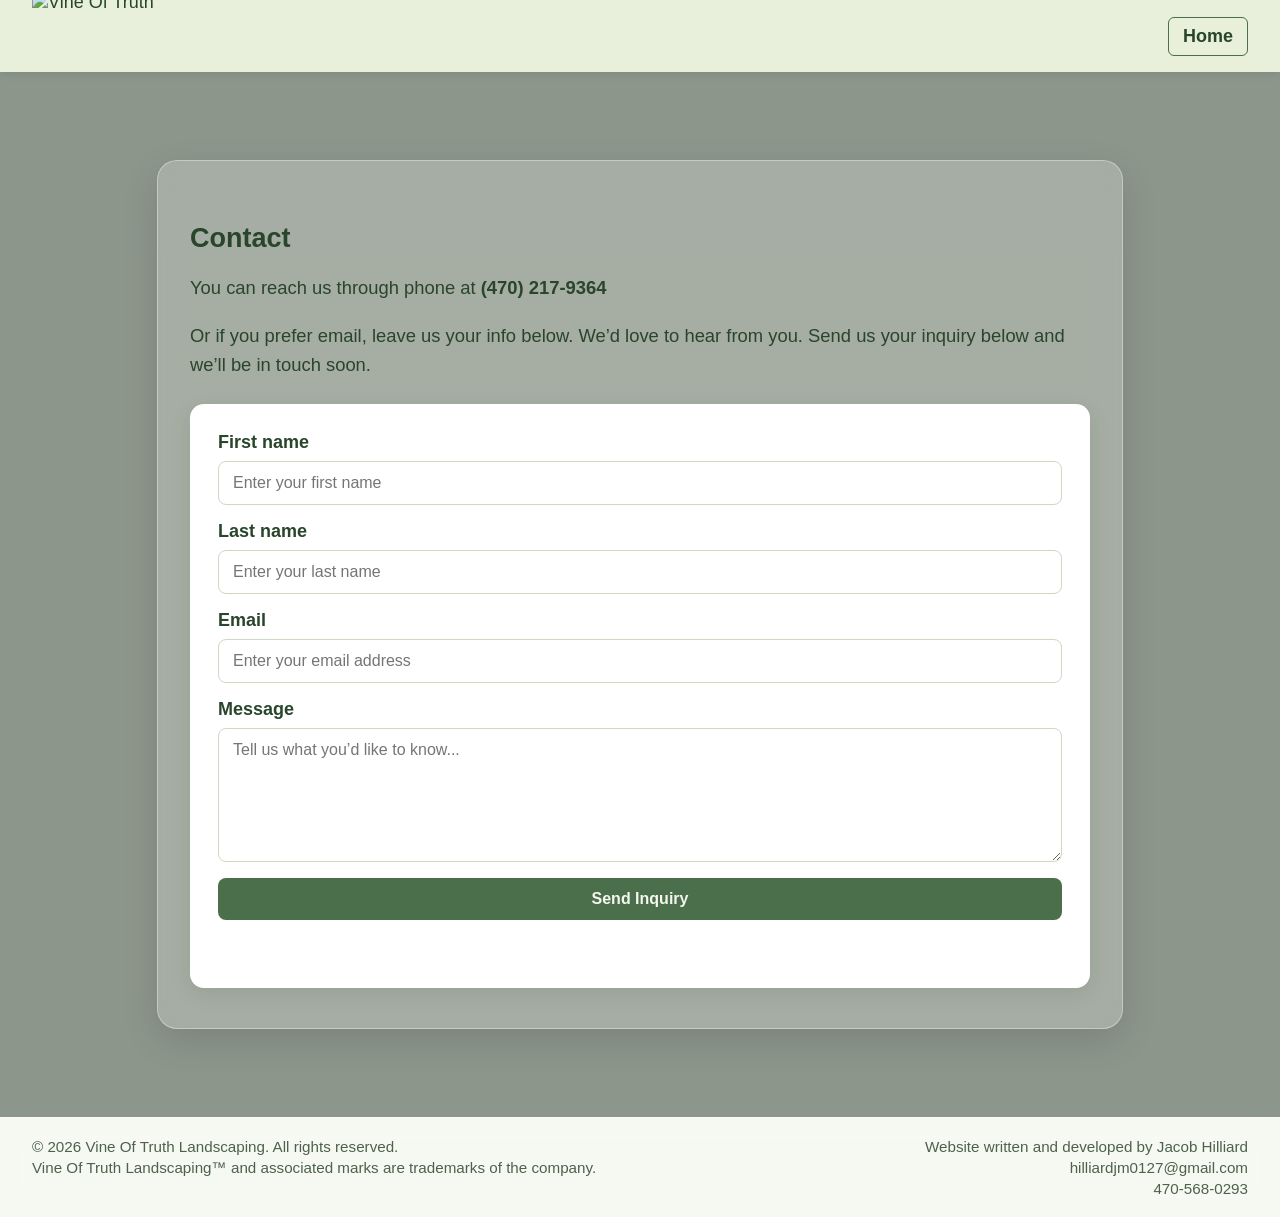
==== contact.html @ 6d4e5f10 "Add files via upload" ====
<!DOCTYPE html>
<html lang="en">
    <head>
        <title>Contact - Vine Of Truth</title>
        <meta charset="UTF-8">
        <meta name="viewport" content="width=device-width, initial-scale=1">
        <link href="style.css" rel="stylesheet">
    </head>
    <body>
        <div class="page-transition-overlay" aria-hidden="true">
            <img src="Logo.jpg" alt="Vine Of Truth logo" class="transition-logo" />
        </div>

        <header class="top-header">
            <div class="logo">
                <img src="Logo.jpg" alt="Vine Of Truth" />
            </div>
            <a href="index.html" class="header-nav-link">Home</a>
        </header>

        <main>
            <section class="contact-hero-section">
                <div class="content-section reveal contact-panel">
                    <h1>Contact</h1>
                    <p>You can reach us through phone at <b>(470) 217-9364</b></p>
                    <p>Or if you prefer email, leave us your info below. We’d love to hear from you. Send us your inquiry below and we’ll be in touch soon.</p>

                    <form id="contact-form" class="contact-form" action="https://formsubmit.co/vineoftruthlandscaping@gmail.com" method="POST">
                        <input type="hidden" name="_subject" value="New inquiry from Vine of Truth website">
                        <input type="hidden" name="_captcha" value="false">

                    <div class="form-row">
                        <label for="first-name">First name</label>
                        <input type="text" id="first-name" name="firstName" placeholder="Enter your first name" required>
                    </div>

                    <div class="form-row">
                        <label for="last-name">Last name</label>
                        <input type="text" id="last-name" name="lastName" placeholder="Enter your last name" required>
                    </div>

                    <div class="form-row">
                        <label for="email">Email</label>
                        <input type="email" id="email" name="email" placeholder="Enter your email address" required>
                    </div>

                    <div class="form-row">
                        <label for="message">Message</label>
                        <textarea id="message" name="message" rows="6" placeholder="Tell us what you’d like to know..." required></textarea>
                    </div>

                    <button type="submit" class="submit-btn">Send Inquiry</button>
                    <p id="form-status" class="form-status" role="status" aria-live="polite"></p>
                </form>
            </div>
        </section>
    </main>

        <footer class="bottom-bar">
            <div class="footer-left">
                <p>© 2026 Vine Of Truth Landscaping. All rights reserved.</p>
                <p>Vine Of Truth Landscaping™ and associated marks are trademarks of the company.</p>
            </div>
            <div class="footer-right">
                <p>Website written and developed by Jacob Hilliard</p>
                <p>hilliardjm0127@gmail.com</p>
                <p>470-568-0293</p>
            </div>
        </footer>

        <script src="script.js"></script>
    </body>
</html>
---- style.css ----
body {
    margin: 0;
    font-family: Arial, sans-serif;
    background-color: #f4f7ef;
    color: #29452c;
    font-size: 18px;
}

.top-header {
    display: flex;
    justify-content: space-between;
    align-items: center;
    padding: 8px 32px;
    height: 72px;
    background-color: #e8f0dc;
    color: #29452c;
    box-shadow: 0 2px 8px rgba(41, 69, 44, 0.12);
    position: relative;
    box-sizing: border-box;
}

.logo {
    padding: 12px 0px 0px;
    display: flex;
    align-items: center;
}

.logo img {
    height: 100px;
    width: auto;
    display: block;
    max-height: 100%;
}

.nav-links {
    display: flex;
    gap: 20px;
    position: absolute;
    left: 50%;
    transform: translateX(-50%);
}

.nav-links a {
    color: #2f2f2f;
    text-decoration: none;
    font-weight: 600;
    padding: 8px 12px;
    border-radius: 6px;
    transition: background-color 0.2s ease;
}

.nav-links a:hover {
    background-color: rgba(0, 0, 0, 0.08);
}

.header-nav-link {
    color: #29452c;
    text-decoration: none;
    font-weight: 600;
    padding: 8px 14px;
    border: 1px solid #4b6f4a;
    border-radius: 6px;
    transition: background-color 0.2s ease, color 0.2s ease;
    margin-left: auto;
}

.header-nav-link:hover {
    background-color: #4b6f4a;
    color: #f4f7ef;
}

.hero-section {
    min-height: 560px;
    padding: 64px 32px;
    display: flex;
    align-items: center;
    justify-content: center;
    position: relative;
    overflow: hidden;
    background-image: url("shovelingintrailer.jpg");
    background-position: center;
    background-size: cover;
    background-repeat: no-repeat;
    background-attachment: fixed;
}

.hero-section::before {
    content: "";
    position: absolute;
    inset: 0;
    background: linear-gradient(90deg, rgba(15, 31, 16, 0.72) 0%, rgba(15, 31, 16, 0.3) 100%);
    pointer-events: none;
}

.contact-hero-section {
    min-height: calc(100vh - 144px);
    padding: 64px 32px;
    display: flex;
    align-items: center;
    justify-content: center;
    position: relative;
    overflow: hidden;
    background-image: url("shovelingintrailer.jpg");
    background-position: center;
    background-size: cover;
    background-repeat: no-repeat;
    background-attachment: fixed;
}

.contact-hero-section::before {
    content: "";
    position: absolute;
    inset: 0;
    background: rgba(15, 31, 16, 0.45);
    pointer-events: none;
}

.hero-overlay {
    margin: 0 auto;
    position: relative;
    z-index: 1;
    transform: translateY(0);
    transition: transform 0.25s ease-out;
    will-change: transform;
}

.hero-overlay {
    max-width: 470px;
    padding: 28px;
    border-radius: 20px;
    background: rgba(255, 255, 255, 0.2);
    border: 1px solid rgba(255, 255, 255, 0.35);
    box-shadow: 0 12px 36px rgba(0, 0, 0, 0.18);
    backdrop-filter: blur(14px);
    -webkit-backdrop-filter: blur(14px);
    color: #ffffff;
    display: flex;
    flex-direction: column;
    align-items: center;
    text-align: center;
}

.hero-overlay h1 {
    margin: 0 0 10px;
    font-size: 2.2rem;
    line-height: 1.2;
    text-shadow: 0 2px 10px rgba(0, 0, 0, 0.25);
}

.hero-overlay p {
    margin: 0;
    font-size: 1.05rem;
    line-height: 1.6;
    text-shadow: 0 2px 8px rgba(0, 0, 0, 0.2);
}

.quote-button {
    display: inline-block;
    margin-top: 18px;
    padding: 12px 20px;
    border-radius: 999px;
    background: rgba(17, 148, 24, 0.24);
    color: #ffffff;
    text-decoration: none;
    font-weight: 700;
    border: 1px solid rgba(255, 255, 255, 0.35);
    box-shadow: 0 8px 20px rgba(0, 0, 0, 0.16);
    transition: transform 0.2s ease, background-color 0.2s ease;
}

.quote-button:hover {
    background: rgba(255, 255, 255, 0.34);
    transform: translateY(-2px);
}

.page-transition-overlay {
    position: fixed;
    inset: 0;
    z-index: 9999;
    pointer-events: none;
    background: #f4f7ef;
    opacity: 0;
    visibility: hidden;
    clip-path: circle(0% at 50% 50%);
    display: flex;
    align-items: center;
    justify-content: center;
    will-change: clip-path, opacity;
}

.transition-logo {
    width: min(220px, 40vw);
    max-width: 220px;
    height: auto;
    opacity: 0;
    transform: scale(0.8);
    transition: opacity 0.2s ease, transform 0.2s ease;
    filter: drop-shadow(0 8px 24px rgba(0, 0, 0, 0.18));
}

.page-transition-overlay.is-active {
    opacity: 1;
    visibility: visible;
}

.page-transition-overlay.is-active .transition-logo {
    opacity: 1;
    transform: scale(1);
}

.page-transition-overlay.is-expanding {
    animation: transition-expand 0.7s ease forwards;
}

.page-transition-overlay.is-collapsing {
    animation: transition-collapse 0.75s ease forwards;
}

@keyframes transition-expand {
    from {
        clip-path: circle(0% at var(--x, 50%) var(--y, 50%));
    }
    to {
        clip-path: circle(150vmax at var(--x, 50%) var(--y, 50%));
    }
}

@keyframes transition-collapse {
    0% {
        clip-path: circle(150vmax at var(--x, 50%) var(--y, 50%));
    }
    100% {
        clip-path: circle(0% at var(--x, 50%) var(--y, 50%));
    }
}

.content-section {
    padding: 40px 32px;
    max-width: 900px;
    margin: 24px auto;
    border-radius: 20px;
    background: rgba(255, 255, 255, 0.22);
    border: 1px solid rgba(255, 255, 255, 0.35);
    box-shadow: 0 12px 36px rgba(0, 0, 0, 0.12);
    backdrop-filter: blur(14px);
    -webkit-backdrop-filter: blur(14px);
    opacity: 0;
    transform: translateY(40px);
    transition: opacity 0.6s ease, transform 0.6s ease;
}

.contact-panel {
    position: relative;
    z-index: 1;
    transform: translateY(0);
    transition: transform 0.25s ease-out;
    will-change: transform;
}

.content-section.reveal-visible {
    opacity: 1;
    transform: translateY(0);
}

.content-section h1,
.content-section h2 {
    margin-bottom: 10px;
}

.content-section p {
    font-size: 1.15rem;
    line-height: 1.6;
}

.contact-form {
    background-color: #ffffff;
    padding: 28px;
    border-radius: 14px;
    box-shadow: 0 6px 20px rgba(41, 69, 44, 0.1);
    display: grid;
    gap: 16px;
    margin-top: 24px;
}

.form-row {
    display: flex;
    flex-direction: column;
    gap: 8px;
}

.form-row label {
    font-weight: 600;
    color: #29452c;
}

.form-row input,
.form-row textarea {
    padding: 12px 14px;
    border: 1px solid #cdd9c2;
    border-radius: 8px;
    font-size: 1rem;
    font-family: inherit;
    color: #29452c;
}

.form-row input:focus,
.form-row textarea:focus {
    outline: none;
    border-color: #4b6f4a;
    box-shadow: 0 0 0 3px rgba(75, 111, 74, 0.15);
}

.submit-btn {
    background-color: #4b6f4a;
    color: #f4f7ef;
    border: none;
    border-radius: 8px;
    padding: 12px 16px;
    font-size: 1rem;
    font-weight: 600;
    cursor: pointer;
    transition: background-color 0.2s ease;
}

.submit-btn:hover {
    background-color: #3b573a;
}

.form-status {
    min-height: 24px;
    margin: 0;
    color: #4b6f4a;
    font-weight: 600;
}

.reviews-section {
    display: flex;
    flex-direction: column;
    gap: 20px;
}

.reviews-grid {
    display: grid;
    grid-template-columns: repeat(auto-fit, minmax(220px, 1fr));
    gap: 16px;
}

.review-card {
    padding: 20px;
    border-radius: 16px;
    background: rgba(255, 255, 255, 0.25);
    border: 1px solid rgba(255, 255, 255, 0.35);
    box-shadow: 0 8px 20px rgba(0, 0, 0, 0.08);
}

.review-card p {
    margin: 0 0 10px;
    font-size: 1rem;
    line-height: 1.6;
}

.review-card strong {
    color: #29452c;
}

.stars {
    margin: 8px 0 10px;
    color: #f4b400;
    letter-spacing: 2px;
    font-size: 1.1rem;
}

.owner-section {
    display: flex;
    align-items: center;
    justify-content: space-between;
    gap: 24px;
}

.owner-text {
    flex: 1;
}

.owner-image {
    width: 280px;
    height: auto;
    border-radius: 12px;
    box-shadow: 0 4px 12px rgba(41, 69, 44, 0.15);
}

.gallery-section {
    max-width: 1100px;
}

.gallery-section h2 {
    margin-top: 0;
    text-align: center;
    font-size: 2.2rem;
    text-decoration: underline;
}

.gallery-viewer {
    position: relative;
    max-width: 820px;
    margin: 0 auto;
    outline: none;
    touch-action: pan-y;
}

.gallery-image {
    width: 100%;
    height: min(70vh, 680px);
    object-fit: contain;
    display: block;
    background: rgba(255, 255, 255, 0.2);
    border-radius: 12px;
    box-shadow: 0 4px 12px rgba(41, 69, 44, 0.15);
}

.gallery-arrow {
    position: absolute;
    top: 50%;
    z-index: 1;
    width: 44px;
    height: 44px;
    border: 1px solid rgba(255, 255, 255, 0.65);
    border-radius: 50%;
    background: rgba(41, 69, 44, 0.78);
    color: #ffffff;
    font-size: 2rem;
    line-height: 1;
    cursor: pointer;
    transform: translateY(-50%);
    transition: background-color 0.2s ease, transform 0.2s ease;
}

.gallery-arrow:hover,
.gallery-arrow:focus-visible {
    background: #29452c;
    transform: translateY(-50%) scale(1.08);
}

.gallery-arrow-previous {
    left: 14px;
}

.gallery-arrow-next {
    right: 14px;
}

.gallery-counter {
    position: absolute;
    right: 14px;
    bottom: 14px;
    padding: 5px 10px;
    border-radius: 999px;
    background: rgba(41, 69, 44, 0.78);
    color: #ffffff;
    font-size: 0.9rem;
}

.bottom-bar {
    background: rgba(255, 255, 255, 0.2);
    color: #4d614d;
    padding: 16px 32px;
    display: flex;
    justify-content: space-between;
    align-items: flex-start;
    gap: 24px;
    font-size: 0.95rem;
    border-top: 1px solid rgba(255, 255, 255, 0.35);
    backdrop-filter: blur(14px);
    -webkit-backdrop-filter: blur(14px);
}

.footer-left,
.footer-right {
    flex: 1;
}

.footer-right {
    text-align: right;
}

.bottom-bar p {
    margin: 4px 0;
}
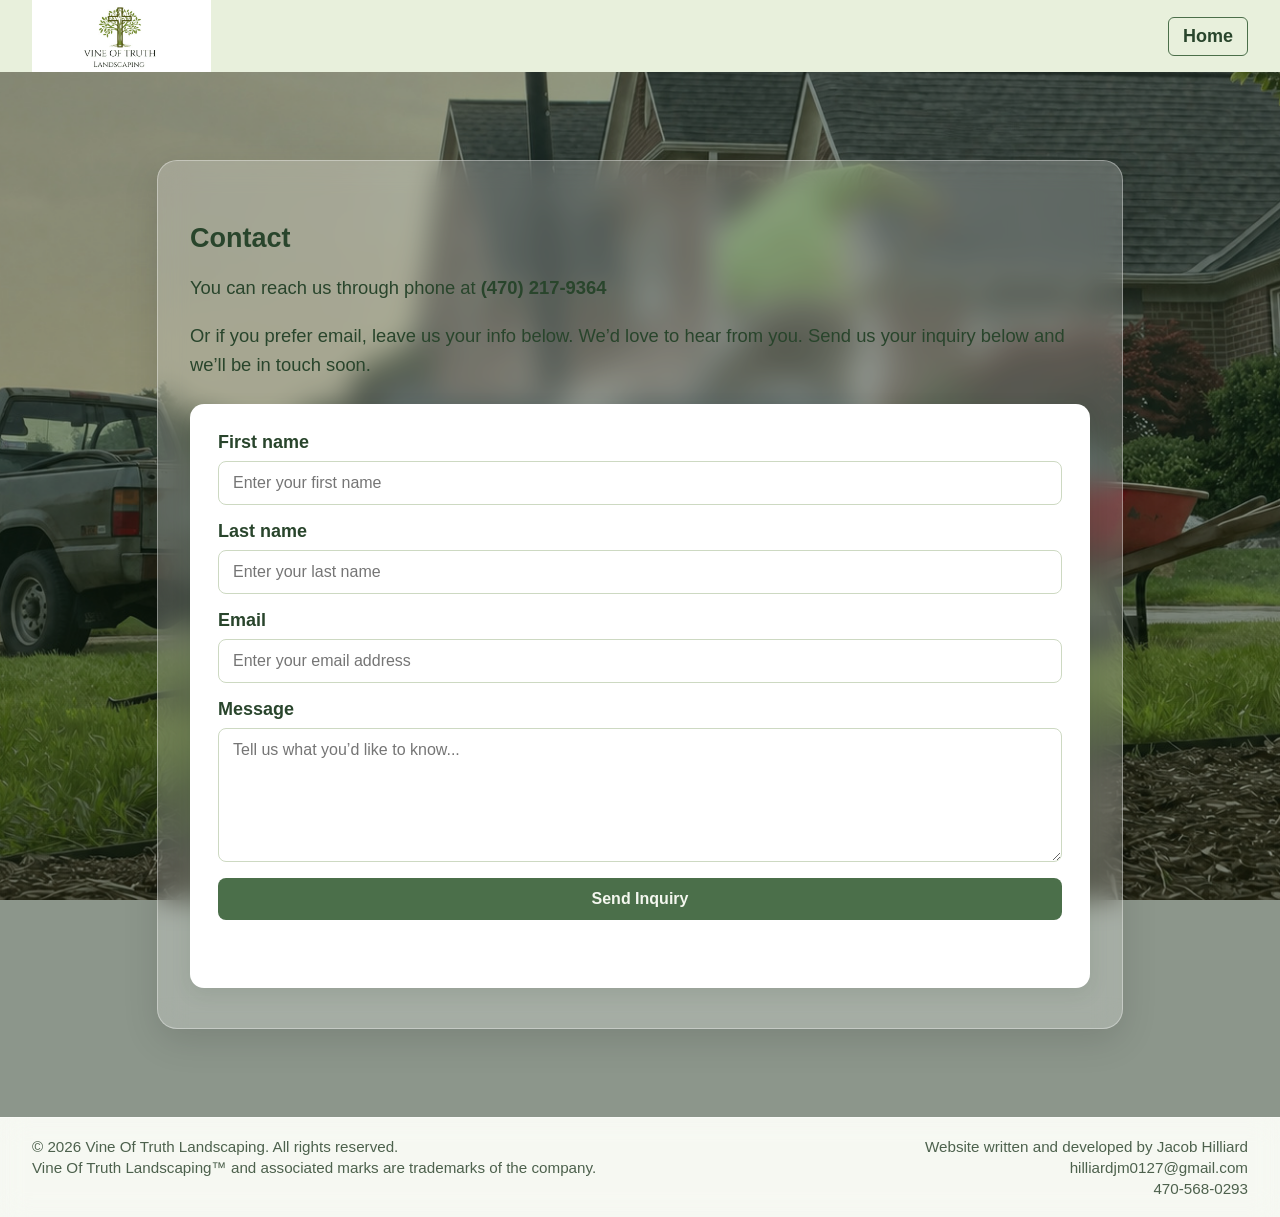
==== commit 3608e924: "Add files via upload" ====
--- a/contact.html
+++ b/contact.html
@@ -27,7 +27,6 @@
 
                     <form id="contact-form" class="contact-form" action="https://formsubmit.co/vineoftruthlandscaping@gmail.com" method="POST">
                         <input type="hidden" name="_subject" value="New inquiry from Vine of Truth website">
-                        <input type="hidden" name="_captcha" value="false">
 
                     <div class="form-row">
                         <label for="first-name">First name</label>
@@ -41,7 +40,7 @@
 
                     <div class="form-row">
                         <label for="email">Email</label>
-                        <input type="email" id="email" name="email" placeholder="Enter your email address" required>
+                        <input type="email" id="email" name="_replyto" placeholder="Enter your email address" required>
                     </div>
 
                     <div class="form-row">
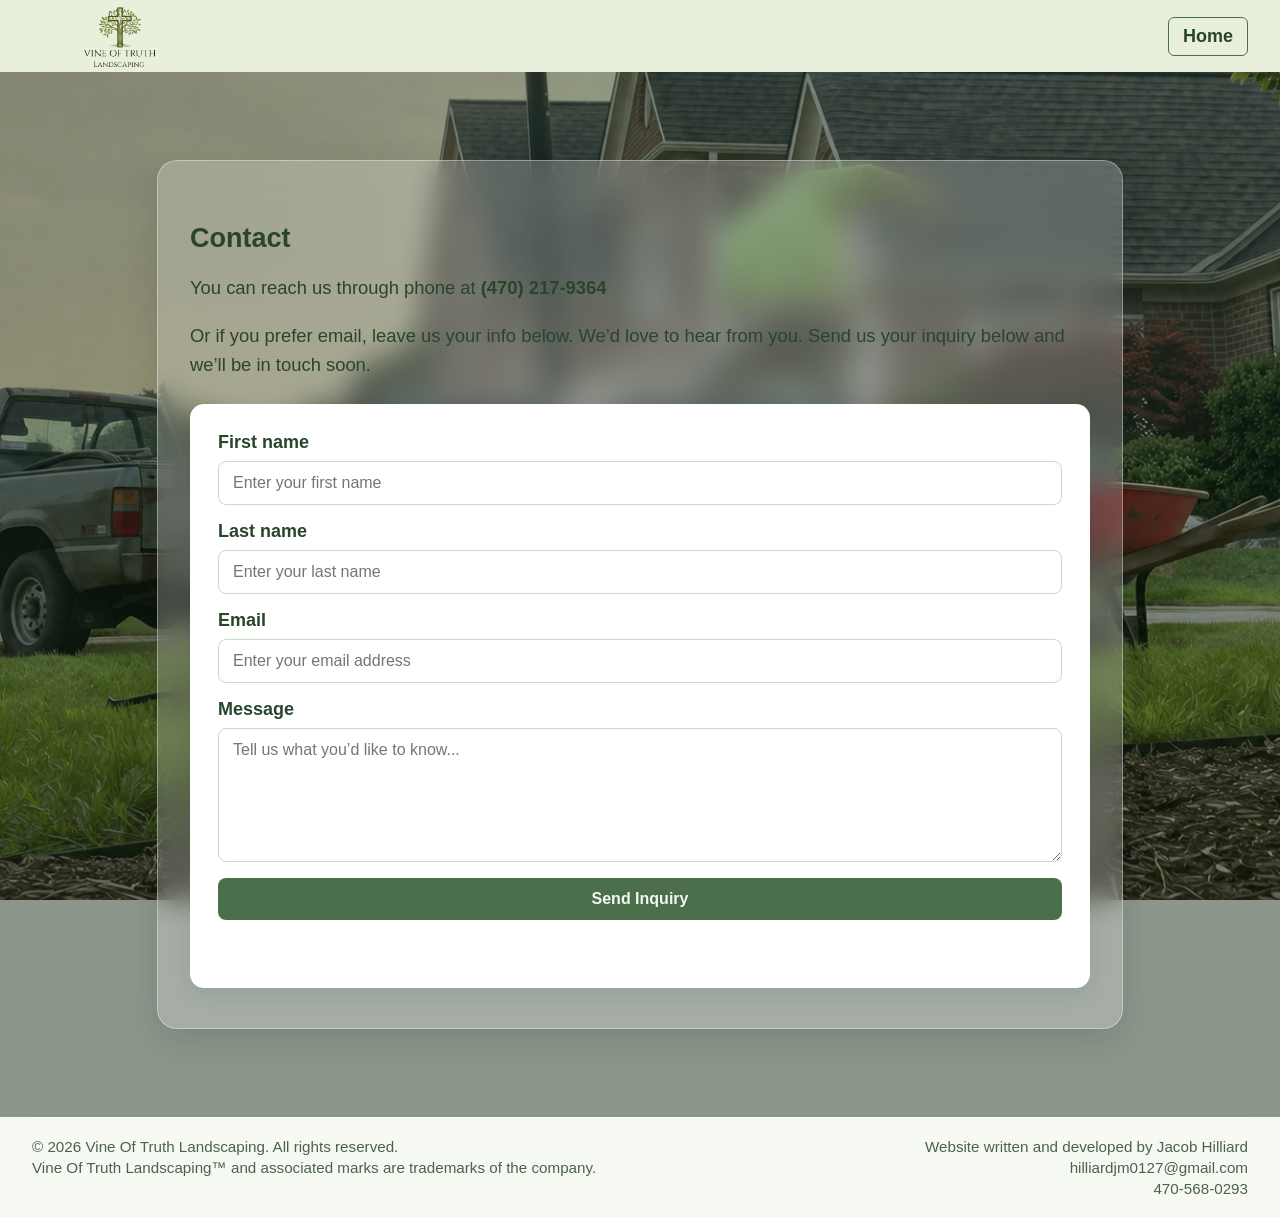
==== commit f520f082: "Add files via upload" ====
--- a/contact.html
+++ b/contact.html
@@ -8,12 +8,12 @@
     </head>
     <body>
         <div class="page-transition-overlay" aria-hidden="true">
-            <img src="Logo.jpg" alt="Vine Of Truth logo" class="transition-logo" />
+            <img src="Logo.webp" alt="Vine Of Truth logo" class="transition-logo" />
         </div>
 
         <header class="top-header">
             <div class="logo">
-                <img src="Logo.jpg" alt="Vine Of Truth" />
+                <img src="Logo.webp" alt="Vine Of Truth" />
             </div>
             <a href="index.html" class="header-nav-link">Home</a>
         </header>
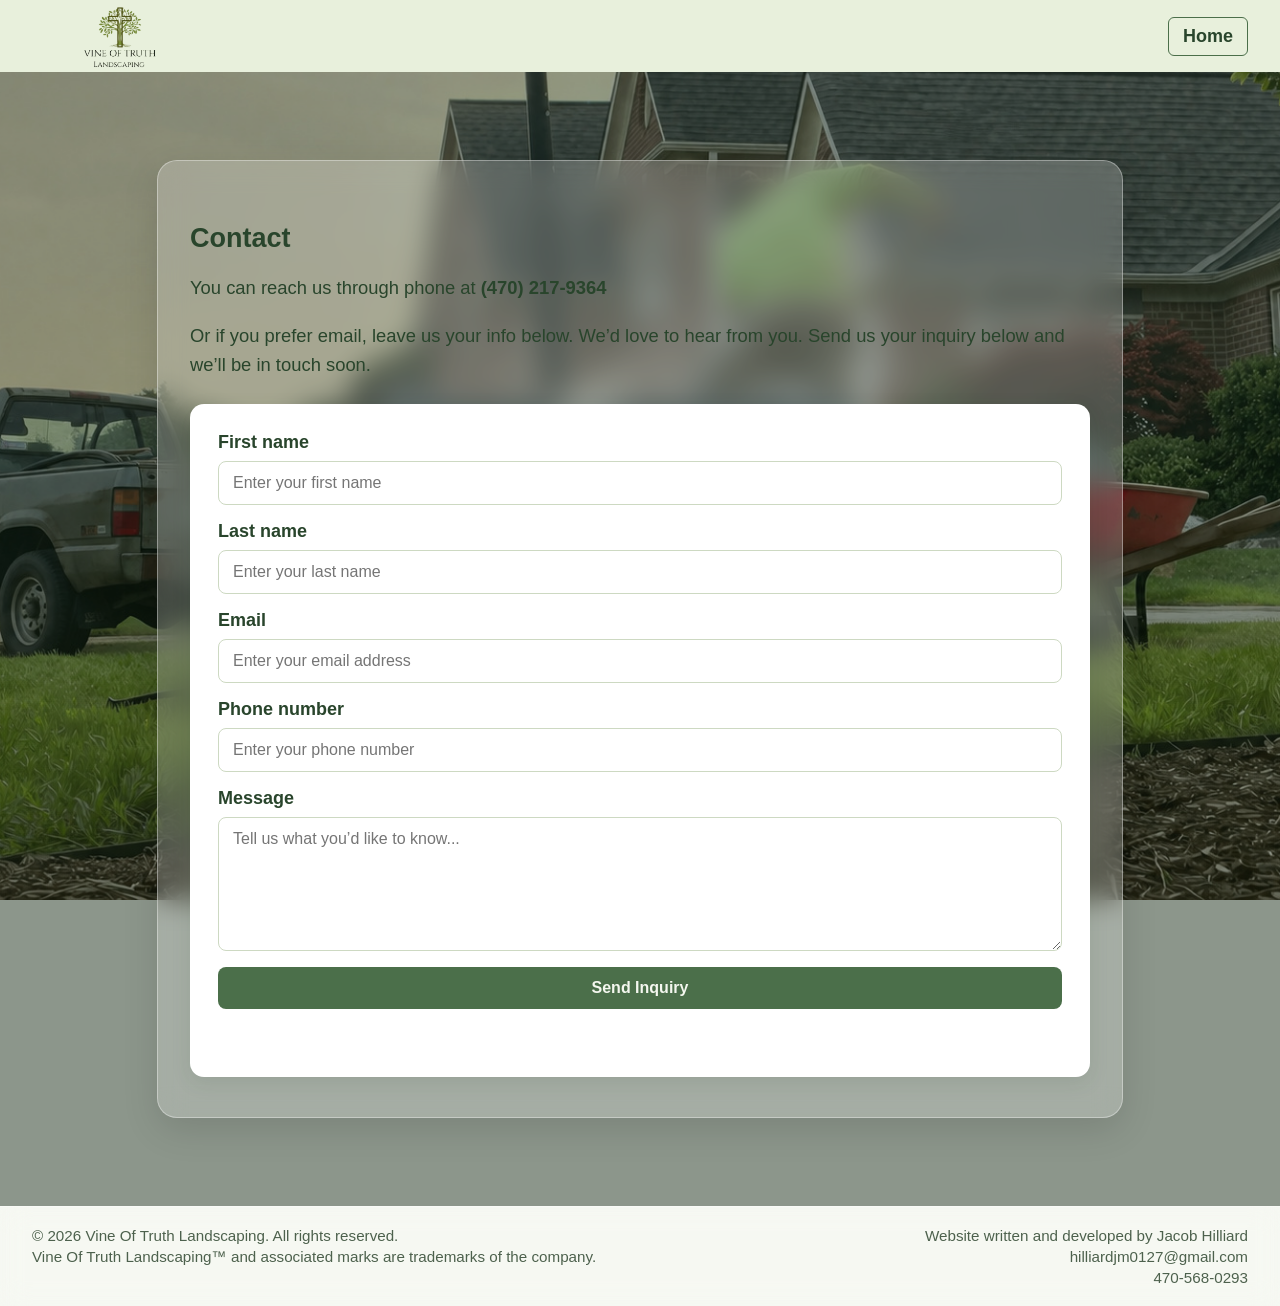
==== commit 54de5a0d: "Add files via upload" ====
--- a/contact.html
+++ b/contact.html
@@ -44,6 +44,11 @@
                     </div>
 
                     <div class="form-row">
+                        <label for="phone">Phone number</label>
+                        <input type="tel" id="phone" name="phone" placeholder="Enter your phone number" autocomplete="tel">
+                    </div>
+
+                    <div class="form-row">
                         <label for="message">Message</label>
                         <textarea id="message" name="message" rows="6" placeholder="Tell us what you’d like to know..." required></textarea>
                     </div>
